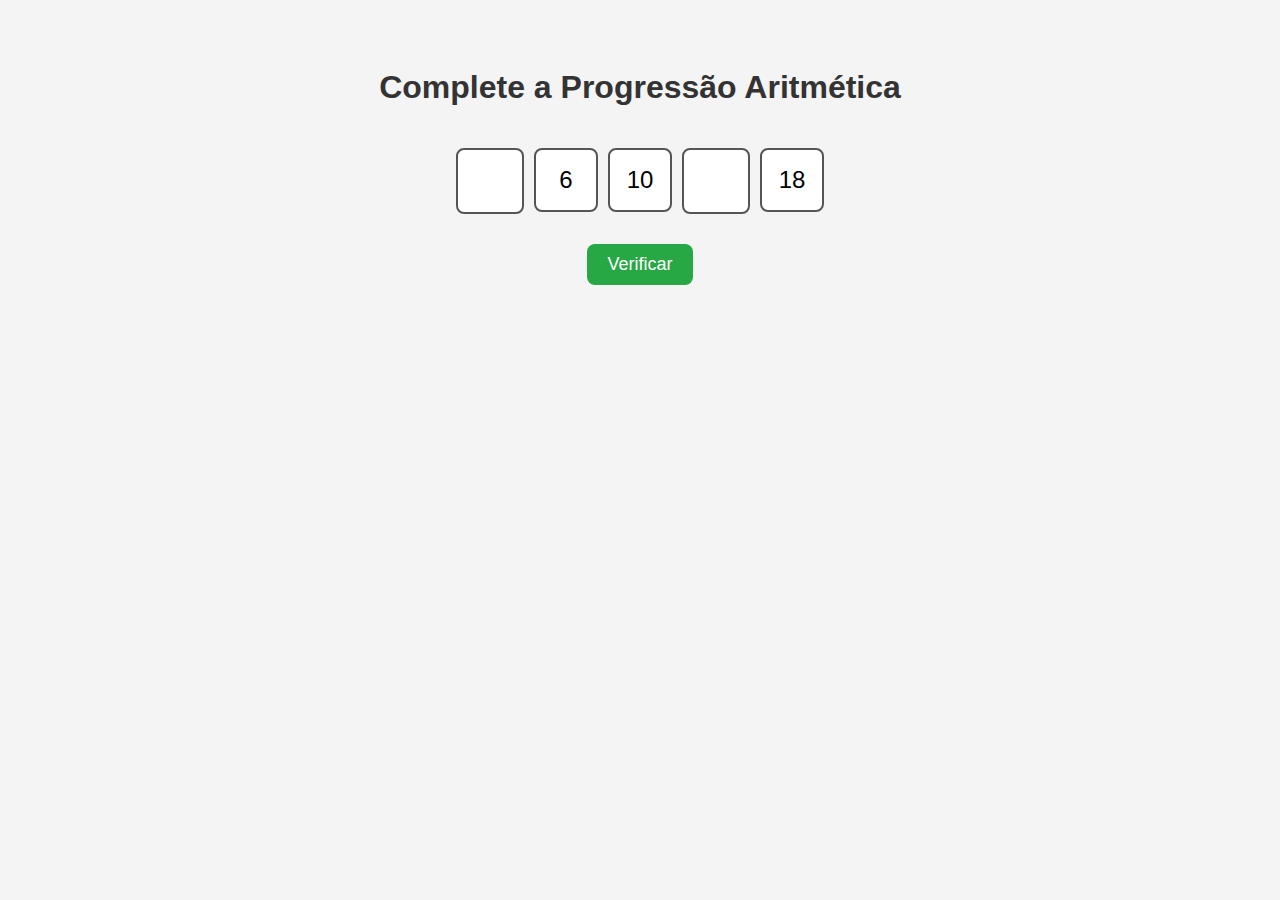
==== index.html @ 017dcc16 "Estrutura inicial do Jogo" ====
<!DOCTYPE html>
<html lang="pt-br">
<head>
    <meta charset="UTF-8">
    <meta name="viewport" content="width=device-width, initial-scale=1.0">
    <link rel="stylesheet" href="styles.css">
    <title>Jogo Progressão Aritmética</title>
</head>
<body>

    <h1>Complete a Progressão Aritmética</h1>

    <div class="pa-container" id="paContainer"></div>
  
    <button onclick="verificarRespostas()">Verificar</button>
  
    <div class="resultado" id="resultado"></div>
    
    <script src="script.js"></script>
</body>
</html>
---- styles.css ----
body {
    font-family: Arial, sans-serif;
    background: #f4f4f4;
    display: flex;
    flex-direction: column;
    align-items: center;
    padding: 40px;
  }

  h1 {
    color: #333;
  }

  .pa-container {
    display: flex;
    gap: 10px;
    margin: 20px 0;
  }

  .term, .input-term {
    width: 60px;
    height: 60px;
    border: 2px solid #555;
    border-radius: 8px;
    font-size: 24px;
    text-align: center;
    line-height: 60px;
    background-color: white;
  }

  .input-term {
    line-height: normal;
  }

  button {
    padding: 10px 20px;
    font-size: 18px;
    background-color: #28a745;
    color: white;
    border: none;
    border-radius: 8px;
    cursor: pointer;
    margin-top: 10px;
  }

  button:hover {
    background-color: #218838;
  }

  .resultado {
    margin-top: 20px;
    font-weight: bold;
    font-size: 20px;
  }
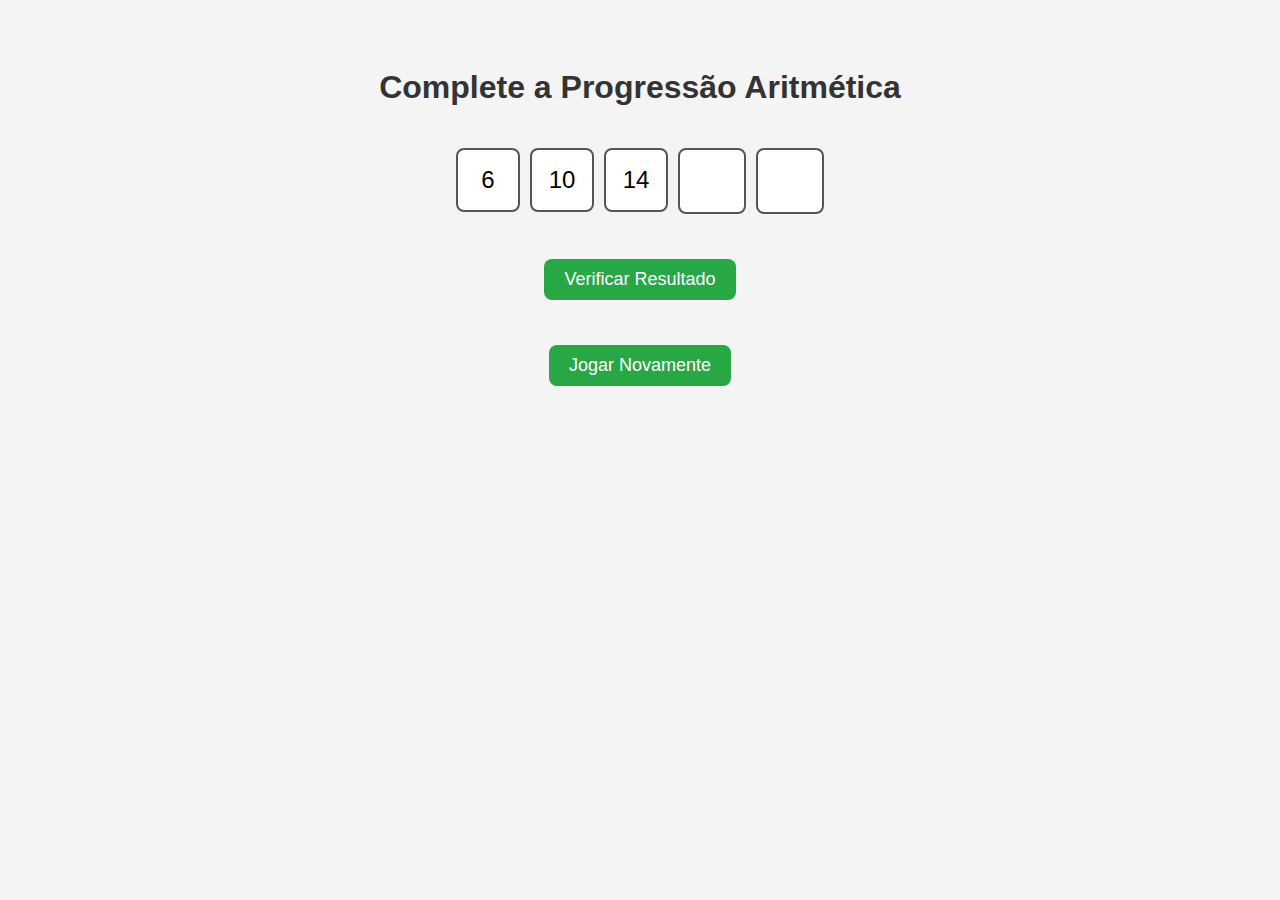
==== commit f2d005d0: "Adicionando opção de jogar novamente" ====
--- a/index.html
+++ b/index.html
@@ -12,9 +12,11 @@
 
     <div class="pa-container" id="paContainer"></div>
   
-    <button onclick="verificarRespostas()">Verificar</button>
+    <button onclick="verificarRespostas()">Verificar Resultado</button>
   
     <div class="resultado" id="resultado"></div>
+
+    <button class="restart-game" onclick="jogarNovamente()">Jogar Novamente</button>
     
     <script src="script.js"></script>
 </body>
--- a/styles.css
+++ b/styles.css
@@ -40,7 +40,7 @@
     border: none;
     border-radius: 8px;
     cursor: pointer;
-    margin-top: 10px;
+    margin-top: 25px;
   }
 
   button:hover {
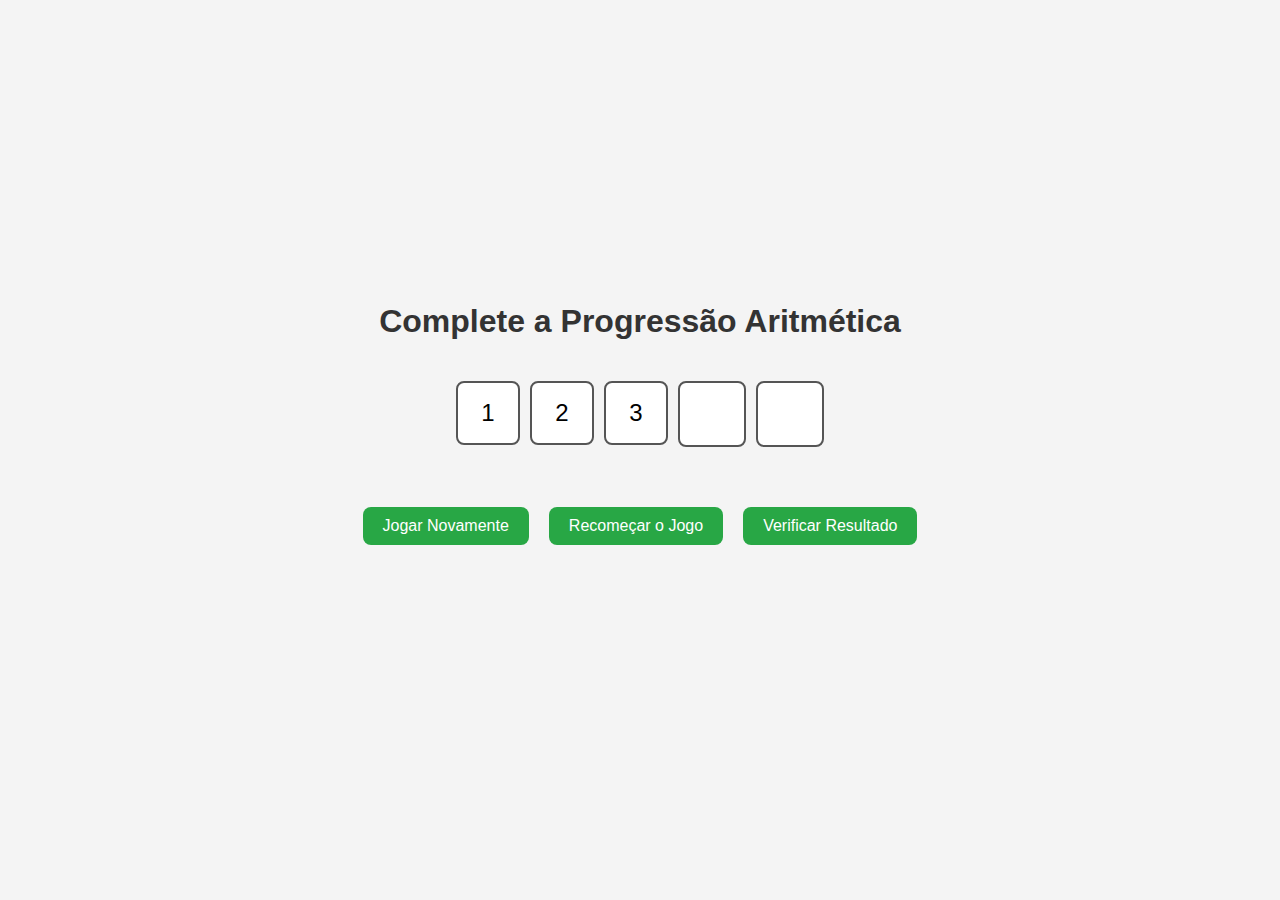
==== commit dabf305a: "Mudando levemente o CSS" ====
--- a/index.html
+++ b/index.html
@@ -12,12 +12,15 @@
 
     <div class="pa-container" id="paContainer"></div>
   
-    <button onclick="verificarRespostas()">Verificar Resultado</button>
-  
     <div class="resultado" id="resultado"></div>
 
-    <button class="restart-game" onclick="jogarNovamente()">Jogar Novamente</button>
-    
+    <div class="container-buttons">
+        <button class="play-again" onclick="jogarNovamente()">Jogar Novamente</button>
+        <button class="restart-game" onclick="recomecarJogo()">Recomeçar o Jogo</button>
+        <button onclick="verificarRespostas()">Verificar Resultado</button>
+    </div>
+
+
     <script src="script.js"></script>
 </body>
 </html>--- a/styles.css
+++ b/styles.css
@@ -4,7 +4,8 @@
     display: flex;
     flex-direction: column;
     align-items: center;
-    padding: 40px;
+    height: 90vh;
+    justify-content: center;
   }
 
   h1 {
@@ -32,15 +33,20 @@
     line-height: normal;
   }
 
+  .container-buttons {
+    display: flex;
+    gap: 20px;
+    justify-content: center;
+  }
+
   button {
     padding: 10px 20px;
-    font-size: 18px;
+    font-size: 1rem;
     background-color: #28a745;
     color: white;
     border: none;
     border-radius: 8px;
     cursor: pointer;
-    margin-top: 25px;
   }
 
   button:hover {
@@ -48,7 +54,7 @@
   }
 
   .resultado {
-    margin-top: 20px;
+    margin: 20px 0 20px;
     font-weight: bold;
     font-size: 20px;
   }